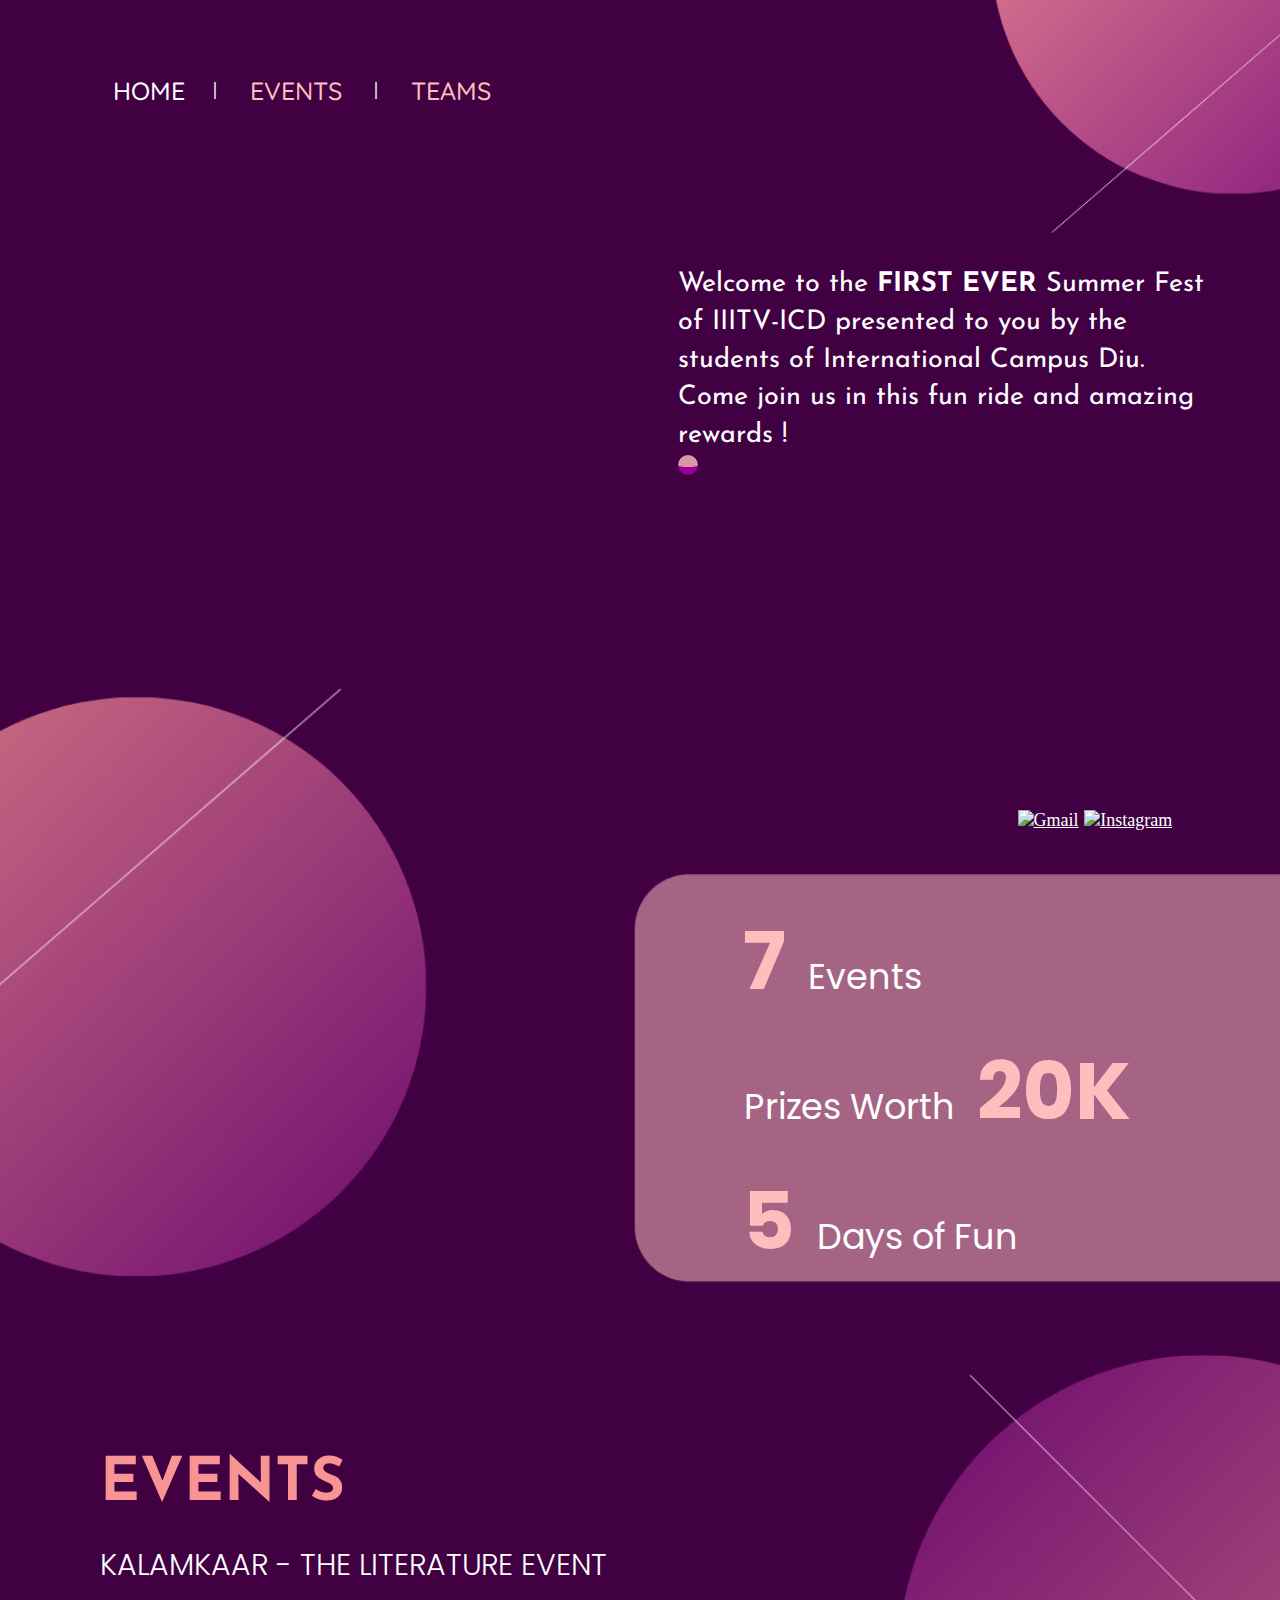
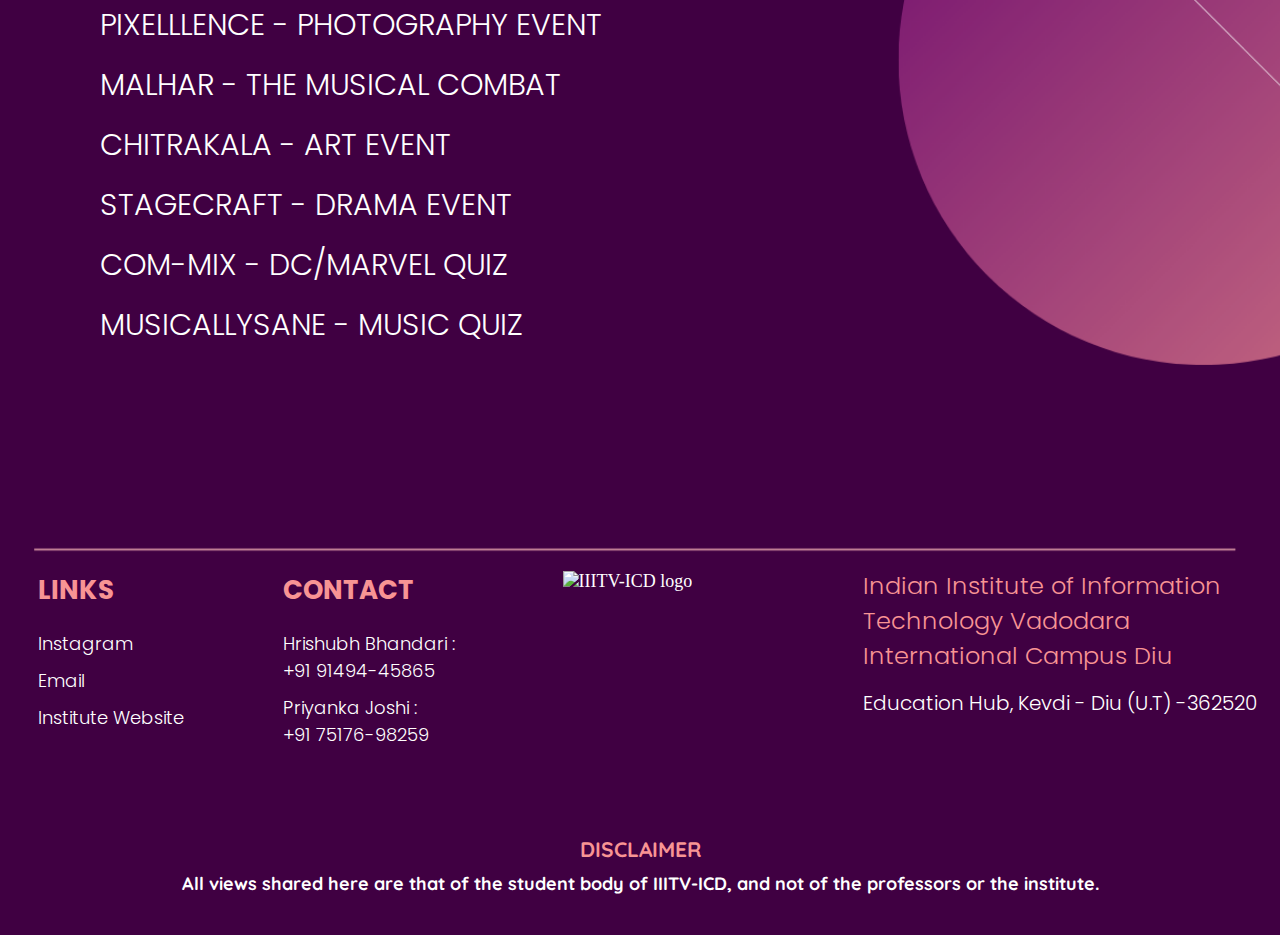
==== index.html @ f98c6288 "." ====
<!DOCTYPE html>
<html lang="en">

<head>
    <meta charset="UTF-8" />
    <meta http-equiv="X-UA-Compatible" content="IE=edge" />
    <meta name="viewport" content="width=device-width, initial-scale=1.0" />
    <!-- <script src="Resources/JS/disable-inspection.js"></script> -->
    <title>IIITV-ICD SBE Home</title>
    <link rel="shortcut icon" href="Resources/Images/FeviconFinal.png" type="image/x-icon">
    <link rel="preconnect" href="https://fonts.gstatic.com">
    <link href="https://fonts.googleapis.com/css2?family=Josefin+Sans&display=swap" rel="stylesheet">
    <link href="https://fonts.googleapis.com/css2?family=Quicksand:wght@700&display=swap" rel="stylesheet">
    <link href="https://fonts.googleapis.com/css2?family=Poppins:wght@300;500&display=swap" rel="stylesheet">
    <link rel="stylesheet" href="Resources/CSS/style.css">
    <script src="Resources/JS/timer.js"></script>
    
    <script src="Resources/JS/fadein.js"></script>
</head>

<body class="home-body">
    
    <div class="home-div1">
        <nav class="container animation">
            <a href="#" class="home active">HOME</a>&nbsp;&nbsp;&nbsp;&nbsp;<b
                style="padding-bottom: 5px;">|</b>&nbsp;&nbsp;&nbsp;&nbsp;
            <a href="Events/event-1.html" class="events">EVENTS</a>&nbsp;&nbsp;&nbsp;&nbsp;&nbsp;<b
                style="padding-bottom: 5px;">|</b>&nbsp;&nbsp;&nbsp;&nbsp;
            <a href="Teams/team-1.html" class="teams">TEAMS</a>
        </nav>
        <div class="INTRO">
            <div class="INTRO-section">
                <img src="Resources/Images/Summer Break Events LOGO Final.png" alt="" class="name">
            </div>
            <div class="INTRO-section desc">
                Welcome to the <b>FIRST EVER</b> Summer Fest of IIITV-ICD presented to you by the students of
                International Campus Diu.
                Come join us in this fun ride and amazing rewards !
                <p class="desc2"><span id="timer"></span></p>
            </div>
        </div>
    </div>


    <br><br><br><br><br><br>
    <a class="icon-insta" href="https://www.instagram.com/">
        <img class="icon" src="Resources/Images/instagram.png" alt="Instagram">
    </a>
    <a class="icon-gmail" href="https://www.instagram.com/">
        <img src="Resources/Images/gmail.png" alt="Gmail">
    </a>
    </div>


    <div>
        <p class="home-2-p">
            <span class="home-2-span">&nbsp;&nbsp;7&nbsp;</span><b>Events</b> 
        </p>
        <p class="home-2-p">
            <span class="size">&nbsp;&nbsp;</span>&nbsp;&nbsp;<b>Prizes Worth</b> 
            <span class="home-2-span">&nbsp;20K</span>
        </p>
        <p class="home-2-p">
            <span class="home-2-span">&nbsp;&nbsp;5&nbsp;</span><b>Days of Fun</b> 
        </p>
        <br><br><br><br><br>
        <div class="event-list">
            <h2 class="home-2-h2">EVENTS</h2>
            <h3 class="home-2-h3"><a href="Events/event-1.html" class="underline"> Kalamkaar - The Literature Event</a></h3>
            <h3 class="home-2-h3"><a href="Events/event-2.html" class="underline"> Pixelllence - Photography Event</a></h3>
            <h3 class="home-2-h3"><a href="Events/event-3.html" class="underline"> Malhar - The Musical combat </a></h3>
            <h3 class="home-2-h3"><a href="Events/event-4.html" class="underline"> Chitrakala - Art Event </a></h3>
            <h3 class="home-2-h3"><a href="Events/event-5.html" class="underline"> StageCraft - Drama Event </a></h3>
            <h3 class="home-2-h3"><a href="Events/event-6.html" class="underline"> Com-mix - DC/Marvel Quiz </a></h3>
            <h3 class="home-2-h3"><a href="Events/event-7.html" class="underline"> MusicallySane - Music Quiz </a></h3>
        </div>
    </div>

    <div class="footer" style="justify-content: center;">
        <div class="footer-content1">
            <h4 class="footer-heading">LINKS</h4>
            <h4 class="footer-h4"><a href="#" class="event_hyperlink"> Instagram</a> </h4>
            <h4 class="footer-h4"><a href="#" class="event_hyperlink"> Email</a> </h4>
            <h4 class="footer-h4"><a href="http://diu.iiitvadodara.ac.in/" class="event_hyperlink"> Institute Website</a></h4>
        </div>

        <div class="footer-content2">
            <h4 class="footer-heading">CONTACT</h4>
            <h4 class="footer-h4"> Hrishubh Bhandari : <br>
                    +91 91494-45865</h4>
            <h4 class="footer-h4"> Priyanka Joshi : <br>
                    +91 75176-98259</h4>
        </div>
        <div class="footer-content3">
            <img src="Resources/Images/IIITV-ICD logo.png" alt="IIITV-ICD logo" class="footer-logo">
        </div>
        <div class="footer-content4">
            <h4 class="footer-name">Indian Institute of Information Technology Vadodara International Campus Diu</h4>
            <h4 class="footer-name2">Education Hub, Kevdi - Diu (U.T) -362520</h4>
        </div>
    </div>
    <h3 class="disclaimer">DISCLAIMER</h3>
    <h4 class="disclaimer-content">All views shared here are that of the student body of IIITV-ICD, and not of the
        professors or the institute.</h4>
</body>

</html>
---- Resources/CSS/style.css ----
* {
  box-sizing: border-box;
  margin: 0;
  padding: 0;
}
html {
  width: 1320px;
  overflow-x: hidden;
}
body {
  animation: fadeInAnimation ease 2.5s;
  animation-iteration-count: 1;
  animation-fill-mode: forwards;
}
@keyframes fadeInAnimation {
  0% {
  opacity: 0;
  }
  100% {
  opacity: 1;
  }
}
.container-teams {
  border-bottom: #fff solid ;
  opacity: 0.8;
}
html {
  margin: 0;
  color: white;
  font-size: 18px;
  width: 100%;
  background: url(../Images/Homepage_Final.png) no-repeat center ;
  -webkit-background-size: cover;
  -moz-background-size: cover;
  -o-background-size: cover;
  background-size: cover;
}
hr {
  display: block;
}
.event_page, .team_page {
  background-image: none;
}
.event-body {
  margin: 0;
  color: white;
  font-size: 18px;
  width: 100%;
  background: url(../Images/Event_Final.png) no-repeat center;
  -webkit-background-size: cover;
  -moz-background-size: cover;
  -o-background-size: cover;
  background-size: cover;
}
.team-body {
  margin: 0;
  color: white;
  font-size: 18px;
  width: 100%;
  background-color: #400042;
  -webkit-background-size: cover;
  -moz-background-size: cover;
  -o-background-size: cover;
  background-size: cover;
}
.members-img img {
  clip-path: circle(50% at 50% 50%);
}
.home-body div {
  height: 770px;
}
.event-body-div {
  height: 685px;
  position: relative;
  display: grid;
  grid-template-rows: 110px 210px 1fr;
}
.team-body-div {
  position: relative;
  padding: 50px 50px;
  /* display: grid; */
}
.home-div1 {
  position: relative;
  padding: 50px 50px;
}
a.active {
  color: #ffbebe;
}
a {
  color: inherit;
}
nav.container {
  margin: 0 auto;
  padding-left: 4.5%;
  padding-bottom: 0%;
}
nav.container a {
  font-weight: 500;
  color: #ffbebe;
  font-size: 25px;
  text-decoration: none;

  padding: 10px 10px;
  position: relative;
  z-index: 0;
  cursor: pointer;
}
nav.animation a:before,
nav.animation a:after {
  position: absolute;
  left: 0px;
  width: 100%;
  height: 2px;
  background: #fff;
  content: "";
  opacity: 0;
  transition: all 0.3s;
}
nav.animation a:before {
  top: 0px;
  transform: translateY(10px);
}

nav.animation a:after {
  bottom: 0px;
  transform: translateY(-10px);
}

nav.animation a:hover:before,
nav.animation a:hover:after {
  opacity: 1;
  transform: translateY(0px);
}
nav a.active {
  color: white;
  text-decoration: none;
}
nav a:hover {
  color: white;
  font-weight: 700;
  text-decoration: none;
}
.event-detail-button {
  text-align: center;
  font-family: "Poppins";
  font-weight: 300;
  text-decoration: none;
  color: #ffffff;
}
.event-detail-button:hover {
  color: #f89494;
  text-decoration: none;
}
.home-body h1 {
  font-family: "Times New Roman", Times, serif;
  font-size: 110px;
  margin-block-end: 0em;
  margin-block-start: 0.6em;
  color: #f89494;
}
.event-body h1 {
  font-family: "Poppins", Courier, monospace;
  font-weight: 700;
  justify-self: center;
  align-self: flex-end;
  height: 90px;
  font-size: 64px;
  color: #f89494;
}
.cover__titles__date {
  font-size: 37px;
  font-weight: 400;
  font-stretch: normal;
  font-style: normal;
  line-height: 1.16;
  letter-spacing: normal;
  text-align: left;
  margin-top: 14px;
  display: flex;
  align-items: center;
}
.event_hyperlink {
  text-decoration: none;
}
.event-list {
  padding: 0px;
  line-height-step: 50px;
}
.event-body h2 {
  font-family: "Cagliostro", Courier, monospace;
  justify-self: center;
  text-align: center;
  font-size: 30px;
}
.home-description {
  /* font-family: 'Times New Roman', Times, serif; */
  margin-left: 25px;
  font-size: 23.1px;
}
.name {
  width: 100%;
  padding-left: 20px;
  color: #f89494;
  /* text-shadow: 20px 0px #f89494; */
}
.INTRO {
  display: grid;
  grid-template-columns: 45% 45%;
  column-gap: 75px;
  height: 300px !important;
  background-color: none;
  justify-content: center;
}
.INTRO-section {
  height: 150px !important;
  padding-top: 20px;
  justify-content: center;
  align-self: center;
}
.icon-gmail {
  position: absolute;
  width: 48;
  left: 79.5%;
  top: 90%;
}
.icon-insta {
  position: absolute;
  width: 48;
  left: 84.7%;
  top: 90%;
}
.home-2-p {
  margin-block-start: 0%;
  margin-block-end: 0%;
  display: flex;
  align-items: baseline;
  font-size: 35px;
  padding-left: 55%;
  padding-bottom: 0px;
  font-stretch: expanded;
  font-family: "Poppins";
  font-weight: 300;
}
#timer {
  /*font-family: monospace;*/
  text-decoration: none;
  font-weight: 600;
  color: #400042;
}
.home-2-p:first-child {
  font-family: "Poppins";
  padding-top: 0px;
}
.home-2-span {
  font-family: "Poppins";
  padding: 5px;
  font-weight: 700;
  color: #ffbebe;
  font-size: 80px;
}
.home-2-h2 {
  padding-top: 5%;
  font-family: "Josefin Sans", Courier, monospace;
  padding-left: 100px;
  padding-bottom: 20px;
  text-decoration: none;
  color: #f89494;
  font-size: 60px;
}
.home-2-h3 {
  font-family: "Poppins";
  font-weight: 300;
  text-decoration: none;
  padding-left: 100px;
  line-height: 2em;
  font-size: 30px;
}
.underline {
  padding: 0px 0px;
  /*margin: 10px 4px;*/
  color: #ffffff;
  text-transform: uppercase;
  text-align: left;
  position: relative;
  text-decoration: none;
  display: inline-block;
}
.home-2-h3 a:hover {
  color: #ffbebe;
  font-size: 1.2em;
}
.underline::before {
  content: "";
  position: absolute;
  bottom: 0%;
  left: 0px;
  width: 100%;
  height: 1px;
  background: #f89494;
  display: block;
  -webkit-transform-origin: right top;
  -ms-transform-origin: right top;
  transform-origin: right top;
  -webkit-transform: scale(0, 1);
  -ms-transform: scale(0, 1);
  transform: scale(0, 1);
  -webkit-transition: transform 0.4s cubic-bezier(1, 0, 0, 1);
  transition: transform 0.4s cubic-bezier(1, 0, 0, 1);
}
.underline:hover::before {
  -webkit-transform-origin: left top;
  -ms-transform-origin: left top;
  transform-origin: left top;
  -webkit-transform: scale(1, 1);
  -ms-transform: scale(1, 1);
  transform: scale(1, 1);
}
ul {
  position: absolute;
  right: 3.5%;
  top: 40%;
  list-style-type: none;
  font-family: "Poppins", Times, serif;
  font-weight: 400;
  text-align: right;
  font-size: 24px;

  /*border : 2px solid #ffffff;
    border-radius: 20px;
    padding-left: 25px;
    padding-right: 15px;*/
}
li {
  padding-top: 10px;
  padding-bottom: 10px;
}
li a {
  text-decoration: none;
}
li a:hover {
  color: #ffbebe;
}
li.cont-li {
  margin: 0 auto;
  padding: 10px 10px;
  font-size: smaller;
}
li.cont-li a {
  color: #ffffff;
  text-decoration: none;
  margin: 0px 10px;
  padding: 10px 10px;
  position: relative;
  z-index: 0;
  cursor: pointer;
}
li.cont-li a.active {
  color: #ffbebe;
  text-decoration: none;
  margin: 0px 10px;
  padding: 10px 10px;
  position: relative;
  z-index: 0;
  cursor: pointer;
}
li.swipe-animation a:before {
  position: absolute;
  width: 1px;
  height: 90%;
  right: 0px;
  top: 0px;
  content: "";
  background: #ffbebe;
  opacity: 0.3;
  transition: all 0.3s;
}
li.swipe-animation a:hover:before {
  width: 100%;
}
.flex_reverse_style_help_1 {
  grid-row-start: 2;
  grid-column-start: 2;
}
.flex_reverse1_style_help_1 {
  grid-row-start: 3;
  grid-column-start: 2;
}
.flex_reverse_style_help_2 {
  grid-row-start: 2;
  grid-column-start: 3;
}
.flex_reverse1_style_help_2 {
  grid-row-start: 3;
  grid-column-start: 4;
}
.flex_reverse1_style_help_3 {
  grid-row-start: 2;
  grid-column-start: 3;
}
.desc {
  font-family: "Josefin Sans", Courier, monospace;
  font-size: 27px;
  line-height: 1.4em;
  padding-top: 90px;
}
.desc2 {
  font-family: "Josefin Sans", Courier, monospace;
  font-size: 32px;
  font-weight: 600;
  color: #400042;
  text-align: left;
  line-height: 1.4em;
  border-bottom: 8px solid #ac00af;
  background-color: #ffbebe;
  opacity: 80%;
  border-radius: 20px;
  padding: 10px;
  padding-bottom: 2px;
  position: absolute;
}
.flex {
  display: grid;
  padding-left: 43px;
  margin-top: 0px;
  flex-wrap: wrap;
  grid-template-rows: 150px 150px;
  grid-template-columns: 300px 300px 500px;
  row-gap: 40px;
  column-gap: 40px;
  height: 500px;
}
.flex1 {
  display: grid;
  padding-left: 43px;
  flex-wrap: wrap;
  grid-template-rows: 150px 150px 150px;
  grid-template-columns: 200px 200px 200px 500px;
  column-gap: 40px;
  height: 530px;
}
.flex-reverse {
  display: grid;
  padding-left: 43px;
  flex-wrap: wrap;
  grid-template-rows: 150px 150px 150px;
  grid-template-columns: 500px 300px 300px;
  row-gap: 40px;
  column-gap: 60px;
  height: 530px;
}
.flex-reverse1 {
  display: grid;
  padding-left: 43px;
  flex-wrap: wrap;
  grid-template-rows: 150px 150px 150px;
  grid-template-columns: 500px 200px 200px 200px;
  column-gap: 30px;
  height: 530px;
}

/*section {
    background-color: red;
}*/

.flex-name {
  grid-row-start: 1;
  grid-column-start: 3;
  background-color: rgba(19, 12, 12, 0);
}
.flex-name1 {
  grid-row-start: 1;
  grid-column-start: 4;
  background-color: rgba(19, 12, 12, 0);
}
.flex-name-reverse {
  grid-row-start: 1;
  grid-column-start: 1;
  background-color: rgba(19, 12, 12, 0);
}
.disclaimer {
  margin: 0px;
  text-decoration: none;
  color: #f89494;
  font-family: "Quicksand", Courier, monospace;
  text-align: center;
}
.disclaimer-content {
  margin-top: 10px;
  margin-bottom: 40px;
  color: white;
  font-family: "Quicksand", Courier, monospace;
  text-align: center;
}
.team-event-name {
  font-family: "Montserrat", sans-serif;
  font-size: 60px;
  /*margin-top: 90px;*/
  /*padding-left: 150px;*/
}
.team-event-name-reverse {
  font-family: "Montserrat", sans-serif;
  /*margin-top: 125px;*/
  font-size: 60px;
}
nav a {
  font-family: "Quicksand", Courier, monospace;
  position: relative;
  bottom: -5px;
}
.container {
  padding: 20px 100px;
  margin: 30px;
}
.container-teams {
  justify-content: center;
  padding: 20px 50px;
  margin: 30px;
}
.footer {
  margin-left: 50px;
  display: grid;
  padding-top: 465px;
  grid-template-columns: 270px 350px 200px 550px;
  grid-template-rows: auto;
  column-gap: 35px;
}
.footer-content1 {
  padding-left: 100px;
  padding-top: 40px;
}
.footer-content2 {
  padding-left: 40px;
  padding-top: 40px;
}
.footer-content3 {
  padding-top: 40px;
  margin-left: -55px;
}
.footer-heading {
  padding-left: 10px;
  font-family: "Poppins";
  font-weight: 400px;
  font-size: 26px;
  padding-bottom: 20px;
  color: #f89494;
}

.footer-h4 {
  padding-left: 10px;
  font-family: "Poppins", Courier, monospace;
  font-weight: 300;
  padding-bottom: 10px;
}
.footer-logo {
  width: 200px;
}
.footer-name {
  padding-left: 10px;
  color: #f89494;
  padding-right: 120px;
  padding-top: 37px;
  font-family: "Poppins", Courier, monospace;
  font-weight: 300;
  font-size: 24px;
}
.footer-name2 {
  padding-left: 10px;
  padding-right: 120px;
  padding-top: 15px;
  font-family: "Poppins", Courier, monospace;
  font-weight: 300;
  font-size: 20px;
}
.footer div {
  height: 100px;
}
.members {
  display: grid;
  grid-template-columns: 40% 60%;
}
.members1 {
  display: grid;
  grid-template-columns: 40% 60%;
}
.members1_special {
  font-family: "Poppins", "Courier New", Courier, monospace;
  color: #f89494;
  margin-top: -20px;
  display: grid;
  grid-template-rows: 70% 15% 15%;
  text-align: center;
}
.members-img {
  padding-left: 40px;
  justify-self: center;
  align-self: cent
}
.members-name {
  font-family: "Poppins", "Courier New", Courier, monospace;
  color: #f89494;
  padding-top: 12px;
  padding-left: 45px;
  margin-bottom: 3px;
}
.members-name-special {
  margin-top: -0px;
  padding-left: 45px;
  margin-bottom: 3px;
}
.designation {
  font-family: "Poppins", sans-serif;
  font-size: medium;
  margin: 0px;
  padding-left: 45px;
}
.designation-special {
  color: #ffffff;
  margin: -5px;
  padding-left: 45px;
  font-size: medium;
}
.team-footer {
  text-align: center;
  margin: 0%;
  text-decoration: none;
  color: #f89494;
  font-family: "Quicksand", Courier, monospace;
}
.team-footer-name {
  margin-top: 10px;
  color: white;
  font-family: "Quicksand", Courier, monospace;
  text-align: center;
  padding-bottom: 30px;
}

@media (max-width: 1230px) {
  div p span.size {
    display: none;
  }
  .event-body-div {
    height: 753px;
    position: relative;
    padding: 50px 60px;
  }
  .team-body-div {
    position: relative;
    padding: 50px 60px;
  }
  .home-div1 {
    position: relative;
    padding: 50px 60px;
  }
  .home-gmail,
  .home-instagram,
  .home-discord {
    width: 49px;
    padding: 5px;
  }
  .home-gmail {
    left: 86.5;
  }
  .home-discord {
    left: 80.3;
  }
  .home-instagram {
    left: 92.7;
  }
  h1 {
    font-size: 80px;
  }
  nav a {
    font-size: 21px;
  }
  .home-description {
    /* font-family: 'Times New Roman', Times, serif; */
    margin-left: 10px;
    font-size: 23.1px;
  }
  .home-2-p {
    padding-left: 50%;
    font-size: 30px;
  }
}
@media (max-width: 768px) {
  .event-body-div {
    height: 753px;
    position: relative;
    padding: 50px 50px;
  }
  .team-body-div {
    position: relative;
    padding: 50px 50px;
  }
  .home-div1 {
    position: relative;
    padding: 50px 50px;
  }
}
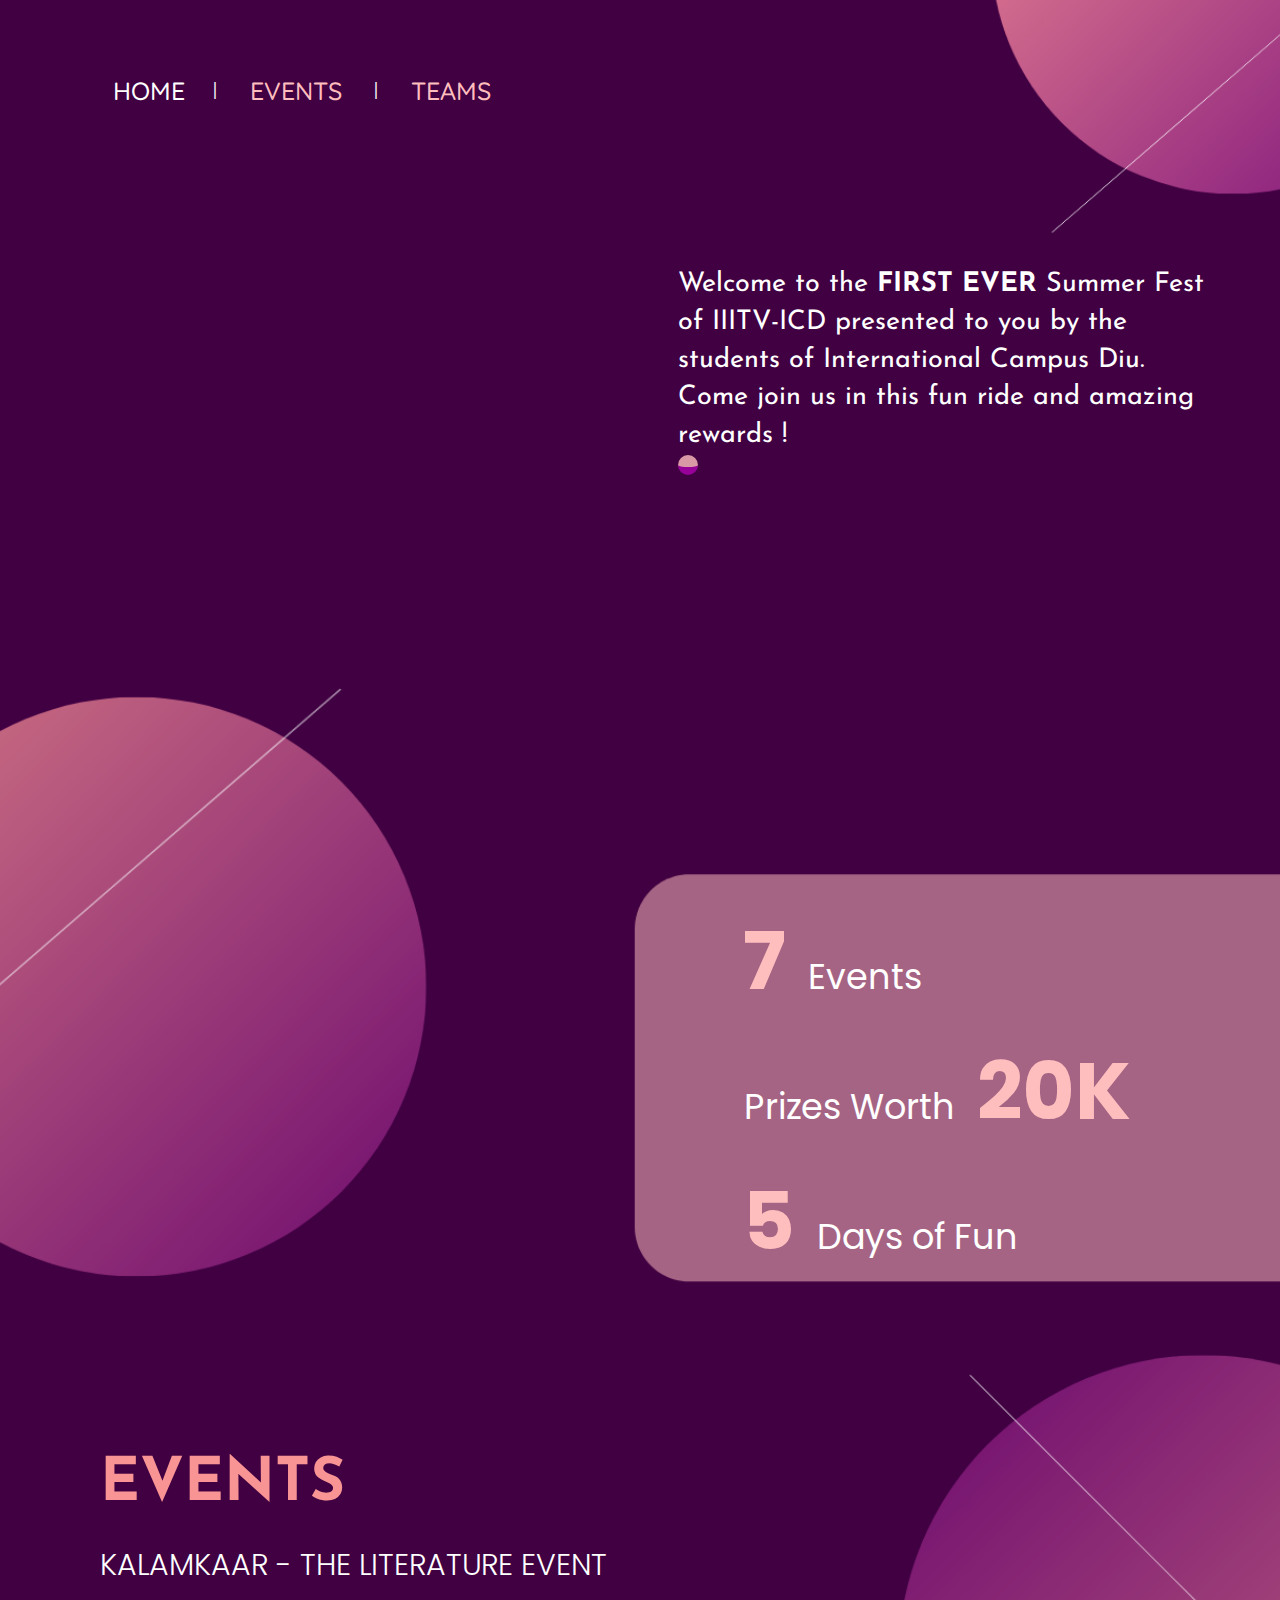
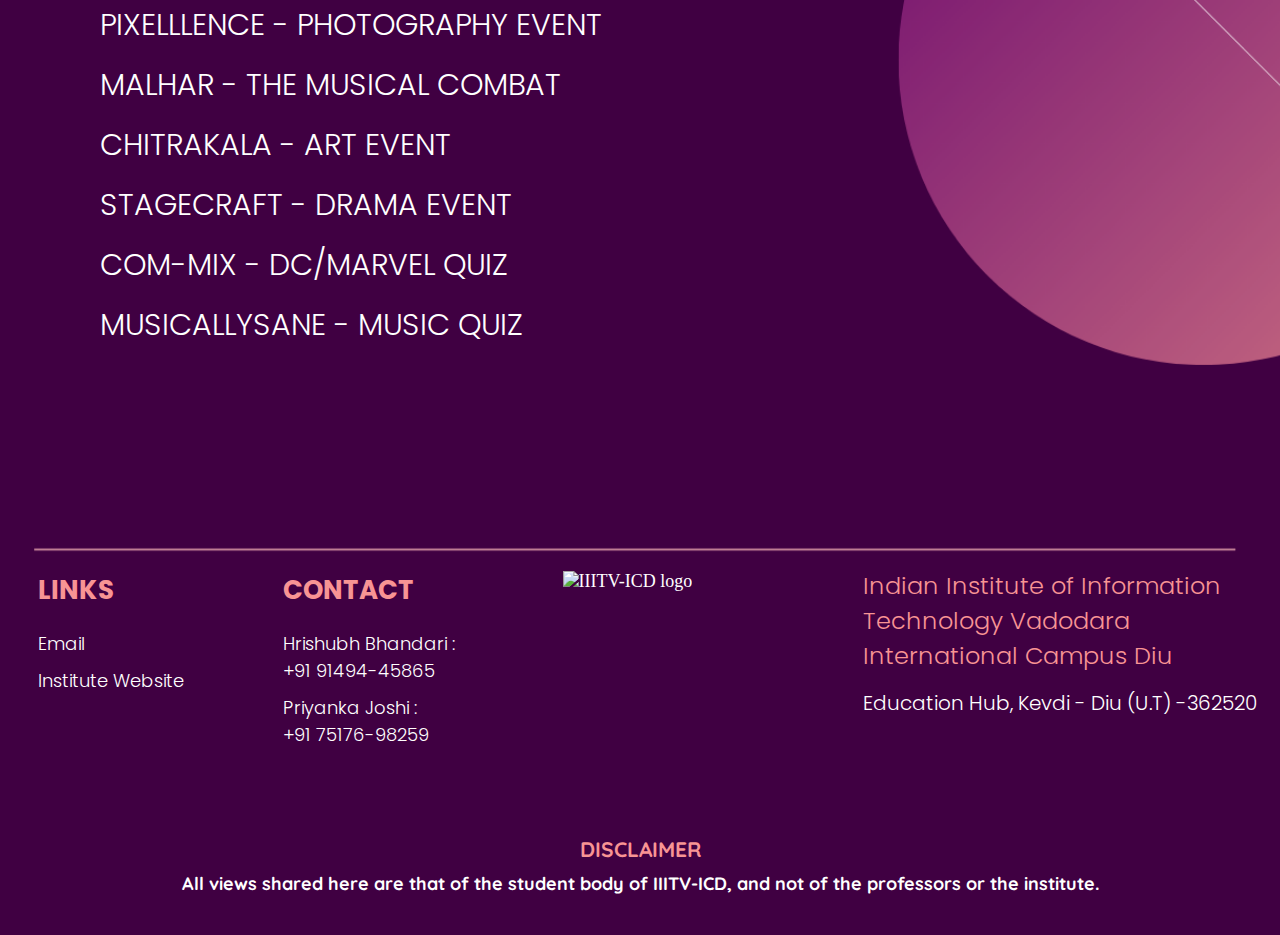
==== commit e21a2296: "Update index.html" ====
--- a/index.html
+++ b/index.html
@@ -4,8 +4,10 @@
 <head>
     <meta charset="UTF-8" />
     <meta http-equiv="X-UA-Compatible" content="IE=edge" />
-    <meta name="viewport" content="width=device-width, initial-scale=1.0" />
-    <!-- <script src="Resources/JS/disable-inspection.js"></script> -->
+    <meta name="viewport" content="width=1540">
+    <script src="Resources/JS/disable-inspection.js"></script>
+    <meta name="Welcome to the First Ever Summer Fest of IIITV-ICD presented to you by the students of
+    International Campus Diu. Come join us in this fun ride and amazing rewards !">
     <title>IIITV-ICD SBE Home</title>
     <link rel="shortcut icon" href="Resources/Images/FeviconFinal.png" type="image/x-icon">
     <link rel="preconnect" href="https://fonts.gstatic.com">
@@ -39,16 +41,12 @@
                 <p class="desc2"><span id="timer"></span></p>
             </div>
         </div>
+        <br><br><br><br><br><br><br><br><br>
     </div>
 
 
     <br><br><br><br><br><br>
-    <a class="icon-insta" href="https://www.instagram.com/">
-        <img class="icon" src="Resources/Images/instagram.png" alt="Instagram">
-    </a>
-    <a class="icon-gmail" href="https://www.instagram.com/">
-        <img src="Resources/Images/gmail.png" alt="Gmail">
-    </a>
+    
     </div>
 
 
@@ -79,9 +77,8 @@
     <div class="footer" style="justify-content: center;">
         <div class="footer-content1">
             <h4 class="footer-heading">LINKS</h4>
-            <h4 class="footer-h4"><a href="#" class="event_hyperlink"> Instagram</a> </h4>
-            <h4 class="footer-h4"><a href="#" class="event_hyperlink"> Email</a> </h4>
-            <h4 class="footer-h4"><a href="http://diu.iiitvadodara.ac.in/" class="event_hyperlink"> Institute Website</a></h4>
+            <h4 class="footer-h4"><a href="mailto:sac@diu.iiitvadodara.ac.in" target="_blank" class="event_hyperlink"> Email</a> </h4>
+            <h4 class="footer-h4"><a href="http://diu.iiitvadodara.ac.in/" target="_blank" class="event_hyperlink"> Institute Website</a></h4>
         </div>
 
         <div class="footer-content2">
--- a/Resources/CSS/style.css
+++ b/Resources/CSS/style.css
@@ -219,16 +219,16 @@
   align-self: center;
 }
 .icon-gmail {
-  position: absolute;
+  position: relative;
+  text-decoration: none;
   width: 48;
   left: 79.5%;
-  top: 90%;
 }
 .icon-insta {
-  position: absolute;
+  position: relative;
+  text-decoration: none;
   width: 48;
-  left: 84.7%;
-  top: 90%;
+  left: 88.7%;
 }
 .home-2-p {
   margin-block-start: 0%;
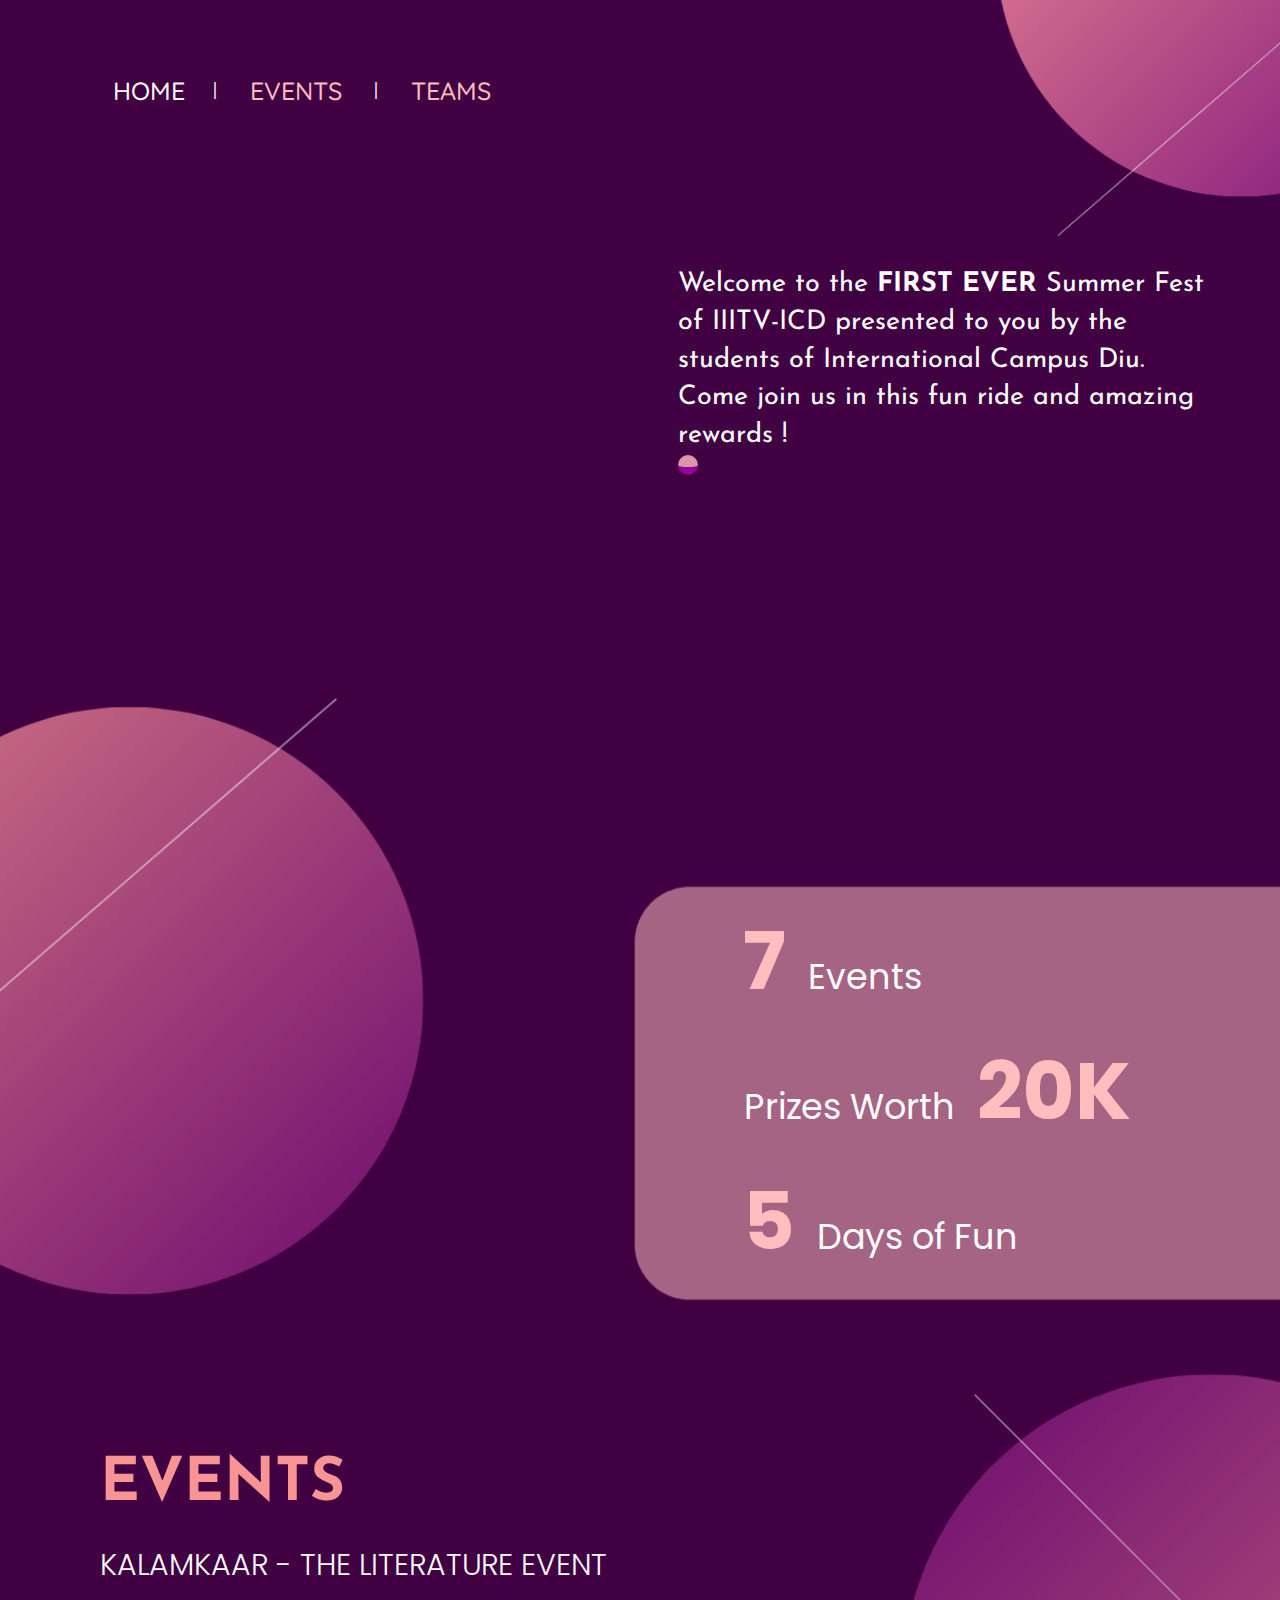
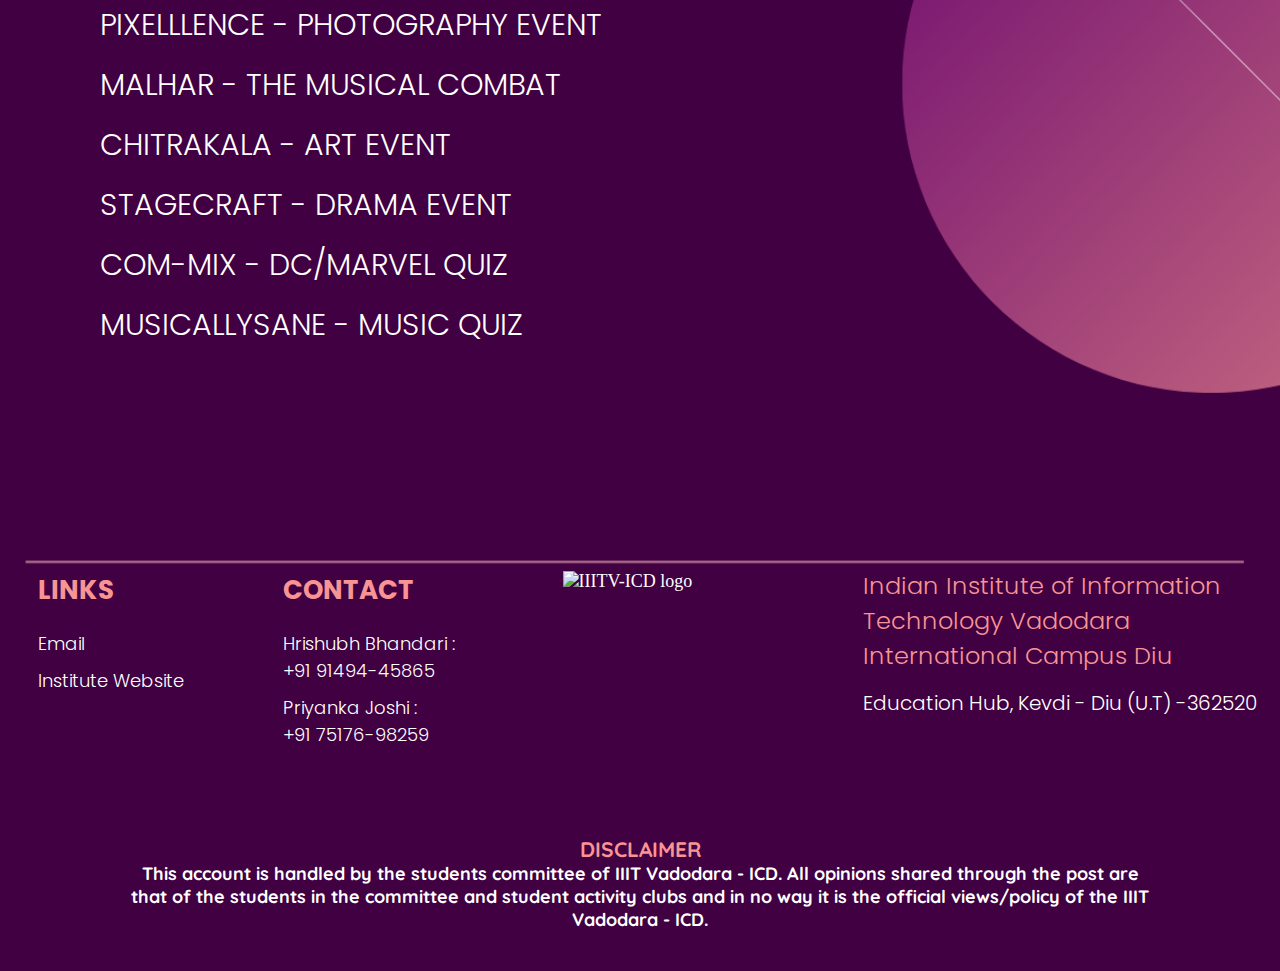
==== commit 0ec18da0: "Changes" ====
--- a/index.html
+++ b/index.html
@@ -97,8 +97,8 @@
         </div>
     </div>
     <h3 class="disclaimer">DISCLAIMER</h3>
-    <h4 class="disclaimer-content">All views shared here are that of the student body of IIITV-ICD, and not of the
-        professors or the institute.</h4>
+    <h4 class="disclaimer-content">This account is handled by the students committee of IIIT Vadodara - ICD. All opinions shared through the post are that of the students in the
+        committee and student activity clubs and in no way it is the official views/policy of the IIIT Vadodara - ICD.</h4>
 </body>
 
 </html>--- a/Resources/CSS/style.css
+++ b/Resources/CSS/style.css
@@ -72,8 +72,6 @@
 .event-body-div {
   height: 685px;
   position: relative;
-  display: grid;
-  grid-template-rows: 110px 210px 1fr;
 }
 .team-body-div {
   position: relative;
@@ -162,10 +160,18 @@
 .event-body h1 {
   font-family: "Poppins", Courier, monospace;
   font-weight: 700;
-  justify-self: center;
-  align-self: flex-end;
   height: 90px;
   font-size: 64px;
+  justify-self: center;
+  text-align: center;
+  color: #f89494;
+}
+.event-body h3 {
+  font-family: "Poppins", Courier, monospace;
+  font-weight: 700;
+  justify-self: center;
+  text-align: center;
+  font-size: 25px;
   color: #f89494;
 }
 .cover__titles__date {
@@ -222,8 +228,9 @@
   position: relative;
   text-decoration: none;
   width: 48;
-  left: 79.5%;
-}
+  left: 89.5%;
+}
+
 .icon-insta {
   position: relative;
   text-decoration: none;
@@ -486,8 +493,11 @@
   text-align: center;
 }
 .disclaimer-content {
-  margin-top: 10px;
+  margin-top: 0px;
   margin-bottom: 40px;
+  width: 80%;
+  margin-left: auto;
+  margin-right: auto;
   color: white;
   font-family: "Quicksand", Courier, monospace;
   text-align: center;
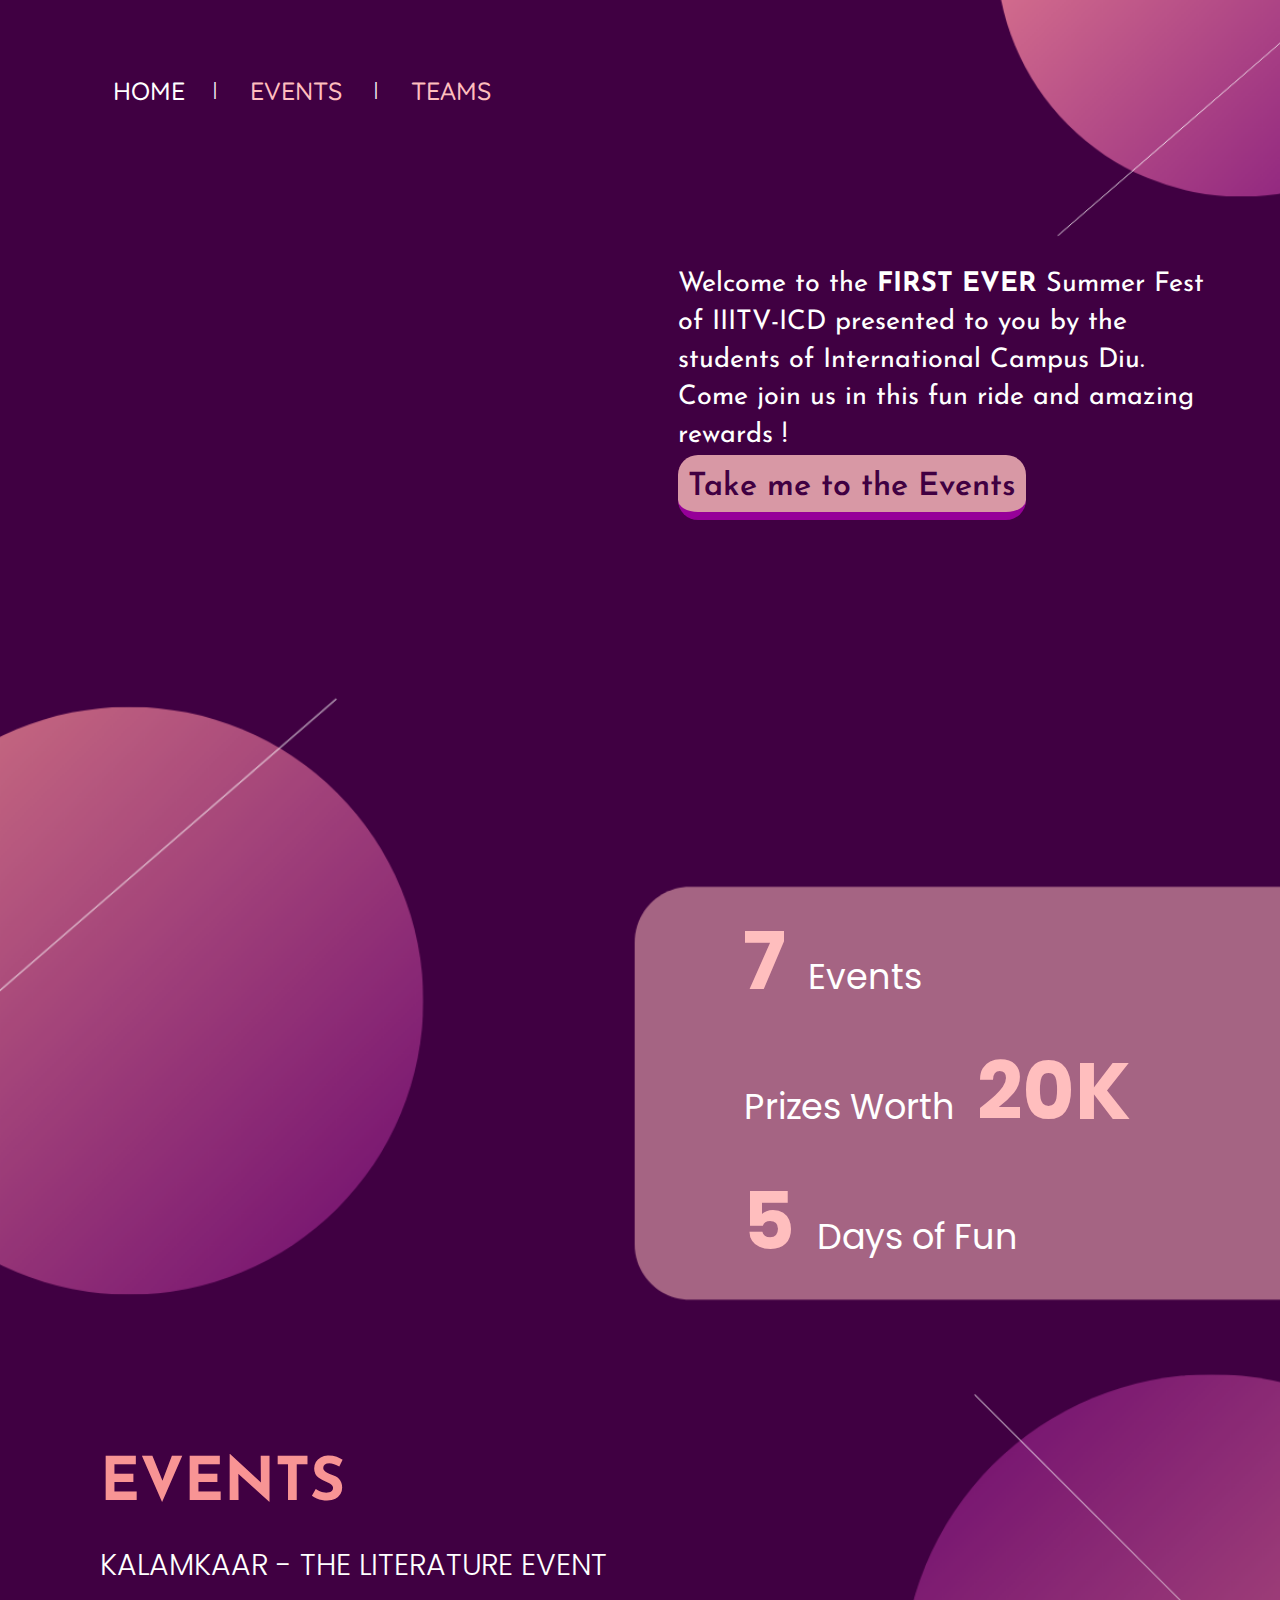
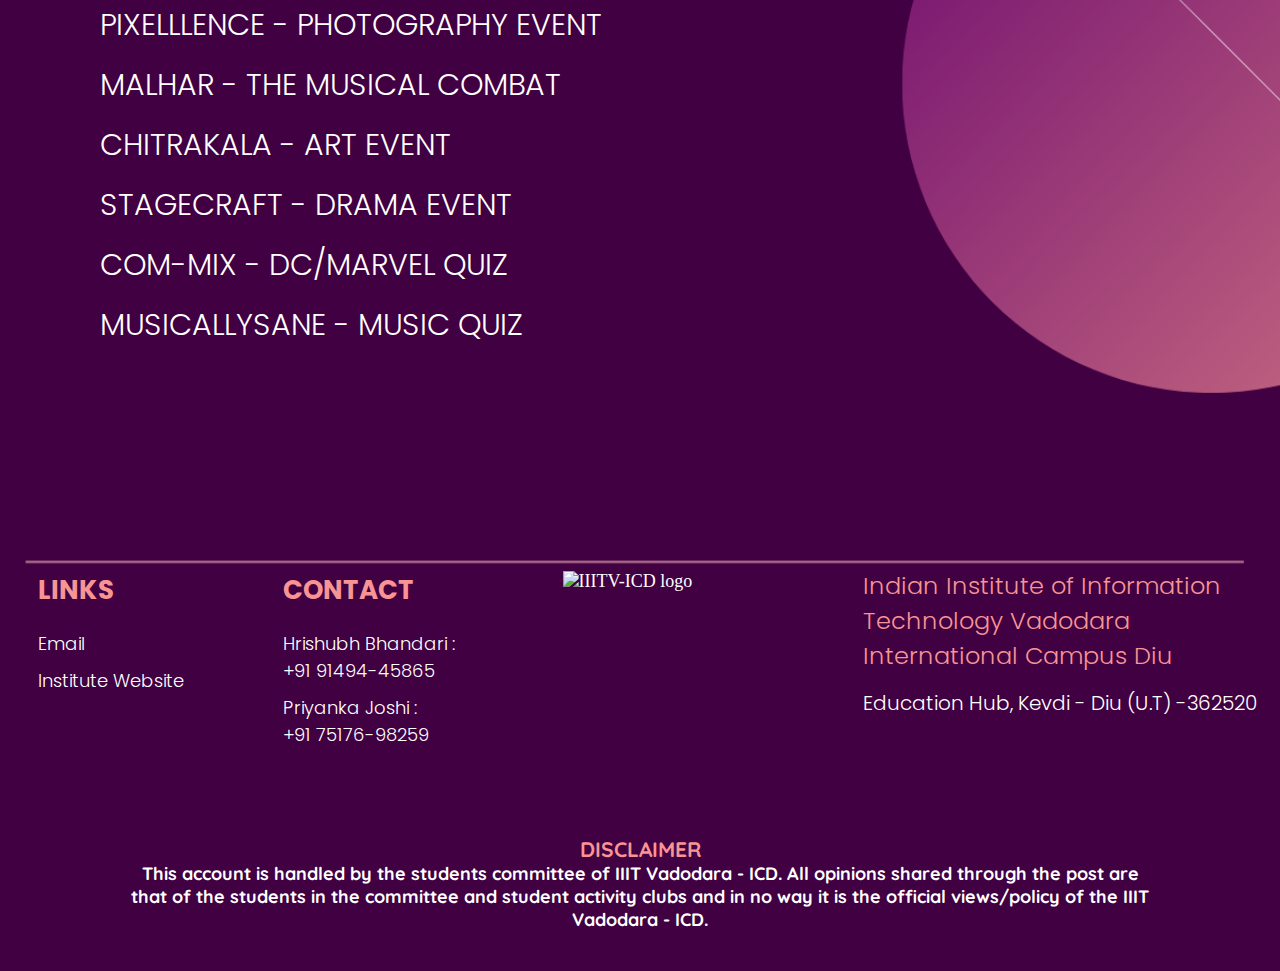
==== commit a7675771: "changes" ====
--- a/index.html
+++ b/index.html
@@ -38,7 +38,7 @@
                 Welcome to the <b>FIRST EVER</b> Summer Fest of IIITV-ICD presented to you by the students of
                 International Campus Diu.
                 Come join us in this fun ride and amazing rewards !
-                <p class="desc2"><span id="timer"></span></p>
+                <p class="desc2"><a href="event-1.html" style=" text-decoration: none">Take me to the Events</a></p>
             </div>
         </div>
         <br><br><br><br><br><br><br><br><br>
